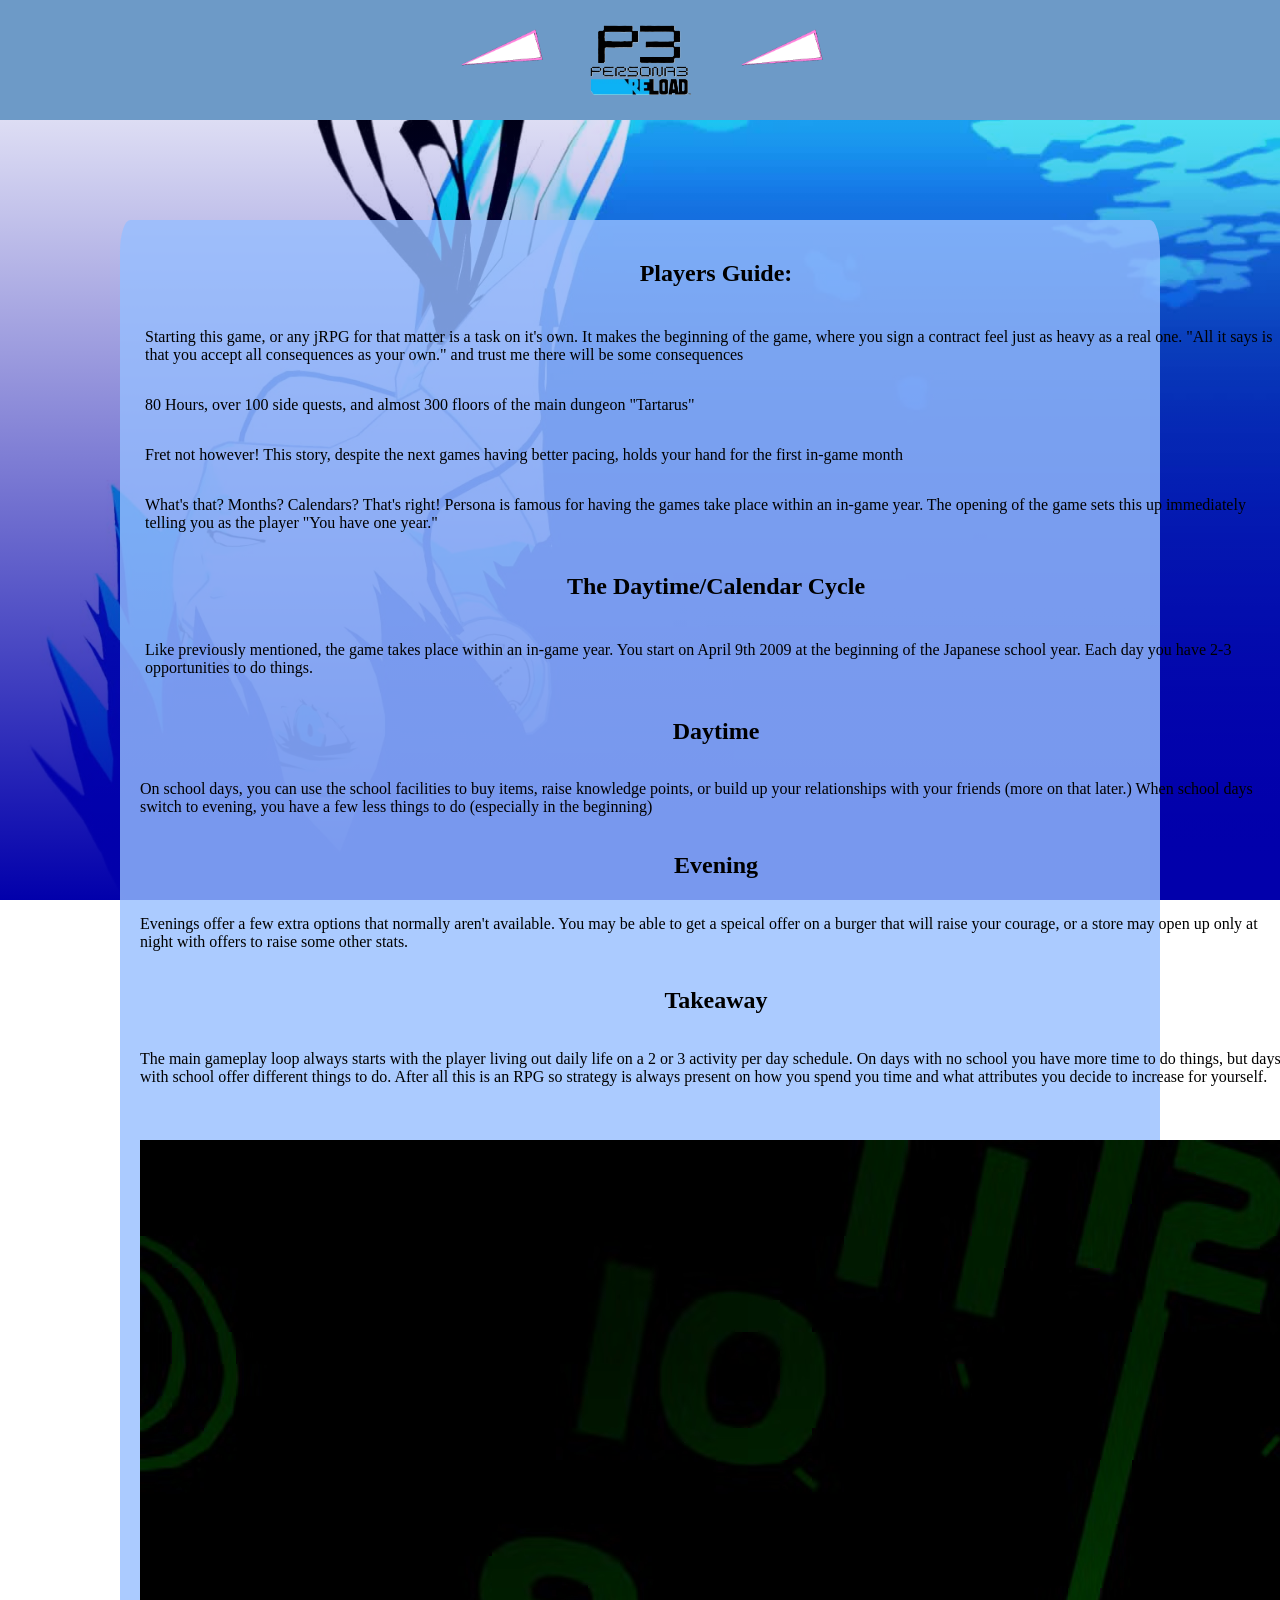
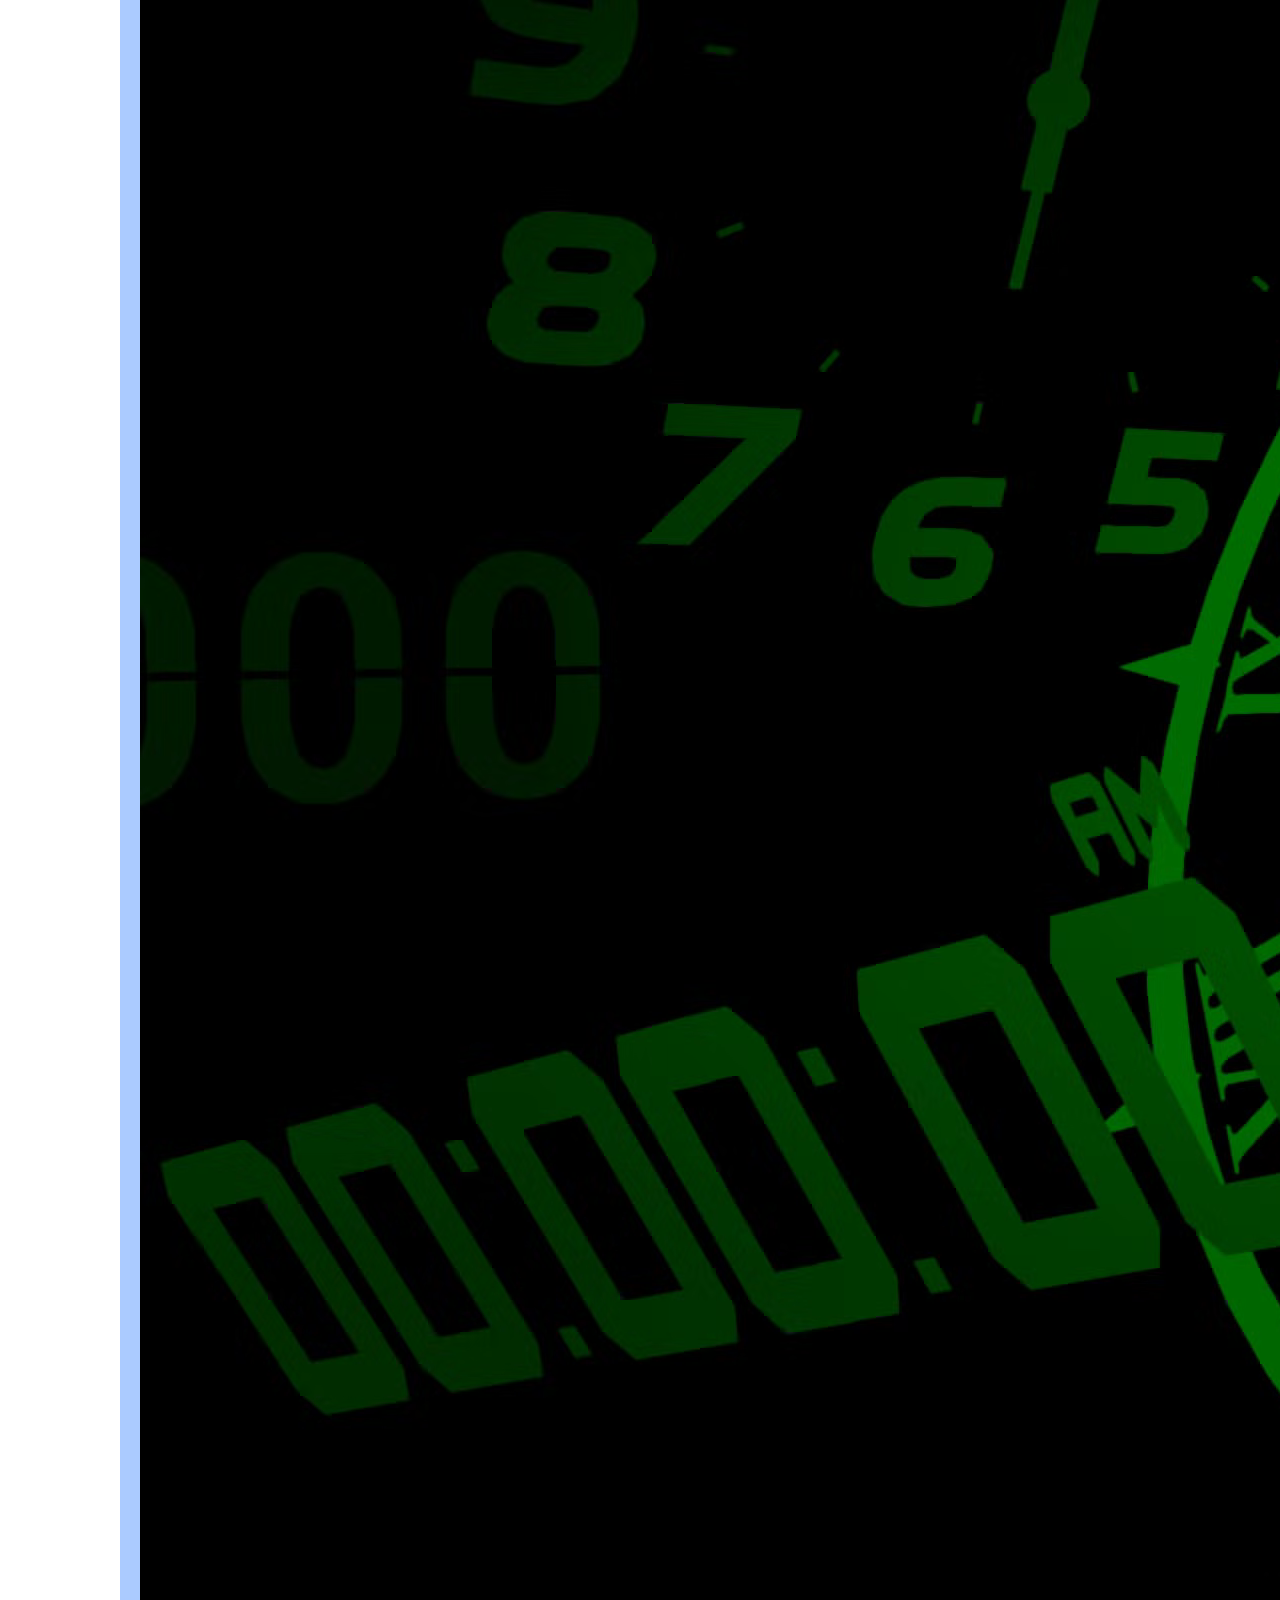
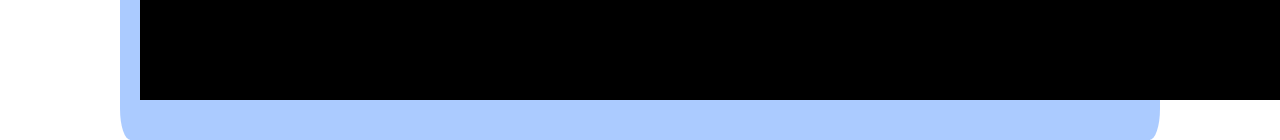
==== guide.html @ 648ddb0f "i did it wrong" ====
<!DOCTYPE html>
<html lang="en">

<head>
    <meta charset="UTF-8">
    <meta name="viewport" content="width=device-width, initial-scale=1.0">
    <link rel="stylesheet" href="style.css">
    <title>History of Persona!</title>
</head>
 
<body class="guide">

     <div class="history-bar">
        <a href="history.html">
            <div class="History">
                <img src="images/p3back.png">
            </div>
        </a>
        <div class="Logo">
            <img src="images/p3rIcon.png">
        </div>

        <a href="home.html">
            <div class="Guide">
                <img src="images/p3guide.png">
            </div>
        </a>
    </div>

    <div class="main-page-container-guide">
        <div class="main-page-ht">
            <h2>Players Guide:</h2>
        </div>
        <div class="main-page-mt">
            <p>Starting this game, or any jRPG for that matter is a task on it's own. It makes the beginning of the
                game, where you sign a contract feel just as heavy as a real one. "All it says is that you accept all
                consequences as your own." and trust me there will be some consequences</p>
            <p>80 Hours, over 100 side quests, and almost 300 floors of the main dungeon "Tartarus"</p>
            <p>Fret not however! This story, despite the next games having better pacing, holds your hand for the first
                in-game month</p>
            <p>What's that? Months? Calendars? That's right! Persona is famous for having the games take place within an
                in-game year. The opening of the game sets this up immediately telling you as the player "You have one
                year." </p>
        </div>
        <div class="main-page-ht">
            <h2>The Daytime/Calendar Cycle</h2>
        </div>
        <div class="main-page-mt">
            <p>Like previously mentioned, the game takes place within an in-game year. You start on April 9th 2009 at
                the beginning of the Japanese school year. Each day you have 2-3 opportunities to do things. </p>
        </div>
        <div class="main-page-ht">
            <h2>Daytime</h2>
        </div>
        <p>On school days, you can use the school facilities to buy items, raise knowledge points, or build up your
            relationships with your friends (more on that later.) When school days switch to evening, you have a few
            less things to do (especially in the beginning) </p>
        <div class="main-page-ht">
            <h2>Evening</h2>
        </div>
        <p>Evenings offer a few extra options that normally aren't available. You may be able to get a speical offer on
            a burger that will raise your courage, or a store may open up only at night with offers to raise some other
            stats.</p>

        <div class="main-page-ht">
            <h2>Takeaway</h2>
        </div>
        <p>The main gameplay loop always starts with the player living out daily life on a 2 or 3 activity per day
            schedule. On days with no school you have more time to do things, but days with school offer different
            things to do. After all this is an RPG so strategy is always present on how you spend you time and what
            attributes you decide to increase for yourself.</p>
        <a href="darkhour.html">
            <div class="darkhour-img"><img
                    src="images/clock-striking-midnight-to-initiate-the-dark-hour-in-persona-3-reload.png"></div>

        </a>
    </div>



</body>

</html>
---- style.css ----
Body {
    background-image: linear-gradient(to bottom, rgba(2, 0, 171, 0), rgba(2, 0, 171, 1)), url(images/p3rBackground.jpg);
    background-attachment: fixed;
    min-height: 100vh;
    width: 100%;
    background-repeat: no-repeat;
    background-size: cover;
    margin: 0;
}

.main-page-container {
    display: flex;
    flex-direction: column;
    flex-wrap: wrap;
    background: rgba(2, 0, 171, 0.7);
    border-radius: 1%;
    color: white;
    margin: 100px auto 0;
    width: min(90vw, 1000px);
    max-width: 1000px;
    padding: 20px;
    height: auto;
}

.main-page-ht {
    display: flex;
    flex-direction: column;
    align-items: center;
    justify-content: center;

}

.main-page-mt {
    display: flex;
    flex-direction: column;
    margin: 5px;
    justify-content: center;
}

.nav-bar {
    display: flex;
    flex-wrap: wrap;
    position: sticky;
    top: 0;
    background: rgb(109, 154, 199);
    min-height: 100px;
    padding: 10px 20px;
    width: 100%;
    justify-content: center;
    gap: 20px;
    align-items: center;
    box-sizing: border-box;
}

.Logo,
.History,
.Guide {
    display: flex;
    align-items: center;
    justify-content: center;
    width: 120px;
    height: 100px;
    margin: 0;
}

.Logo img,
.History img,
.Guide img {
    max-width: 100%;
    max-height: 100%;
    object-fit: contain;
}

.characters {
    display: flex;

}

.footer {
    display: flex;
    background-color: rgb(2, 0, 171);
    width: 100%;
    justify-content: end;
    height: 50px;
}

.footerContent {
    margin-right: 30px;
}


/* THIS PART IS GOING TO BE THE CHARACTER PAGES */

.characters-slideshow {
    margin: 20px auto;
    width: min(90vw, 1000px);
    height: min(60vw, 520px);
    min-height: 360px;
    display: flex;
    align-items: center;
    justify-content: flex-start; /* Keeps text to the side like P3 UI */
    border: 3px solid white;
    background-size: cover;
    background-position: center;
    transition: background-image 0.5s ease-in-out; /* Smooth transition */
    position: relative;
}

.char-info-box {
    background: rgba(0, 0, 0, 0.65); /* Dark semi-transparent box */
    color: white;
    padding: 20px;
    margin-left: 20px;
    width: min(90vw, 700px);
    max-width: 700px;
    border-left: 5px solid #00d4ff; /* Persona 3 blue accent */
}

.controls {
    margin-top: 20px;
    display: flex;
    flex-wrap: wrap;
    gap: 10px;
}

.controls button {
    background: white;
    border: none;
    padding: 10px;
    font-weight: bold;
    cursor: pointer;
    margin-right: 10px;
}

.controls button:hover {
    background: #00d4ff;
    color: white;
}

/* EVERYTHING BELOW THIS IS GOING TO BE HISTORY */

Body.history {
    background-image: linear-gradient(to bottom, rgba(2, 0, 171, .5), rgba(2, 0, 171, 1)), url(images/sociallinkP3R.jpg);
    background-attachment: fixed;
    min-height: 100vh;
    width: 100%;
    background-repeat: no-repeat;
    background-size: cover;
    margin: 0;
}

.history-bar,
.guide-bar,
.dh-bar {
    display: flex;
    position: sticky;
    top: 0;
    background: rgb(109, 154, 199);
    min-height: 100px;
    padding: 10px 20px;
    width: 100%;
    justify-content: center;
    gap: 20px;
    align-items: center;
    box-sizing: border-box;
}

.main-page-container-history,
.main-page-container-guide,
.main-page-container-dh {
    display: flex;
    flex-direction: column;
    flex-wrap: wrap;
    border-radius: 1%;
    margin: 100px auto 0;
    width: min(90vw, 1000px);
    max-width: 1000px;
    padding: 20px;
    height: auto;
}

.main-page-container-history {
    background: rgba(255, 255, 255, 0.7);
    color: black;
}

.main-page-container-guide {
    background: rgba(151, 191, 255, 0.8);
    color: black;
}

.main-page-container-dh {
    background: rgba(38, 106, 65, 0.8);
    color: white;
}

.darkhour-img {
    display: flex;
    height: auto;
    margin: 20px auto;
    max-width: 90vw;
}

.logo-dh {
    display: flex;
    align-self: center;
    width: 150px;
    height: 100px;
    justify-content: center;
}

Body.darkhour {
    background-image: linear-gradient(to bottom, rgba(38,106,65,.8), rgba(28, 50, 37, .8)), url(images/darkhourbg.png);
    background-attachment: fixed;
    min-height: 100vh;
    width: 100%;
    background-repeat: no-repeat;
    background-size: cover;
    margin: 0;
}
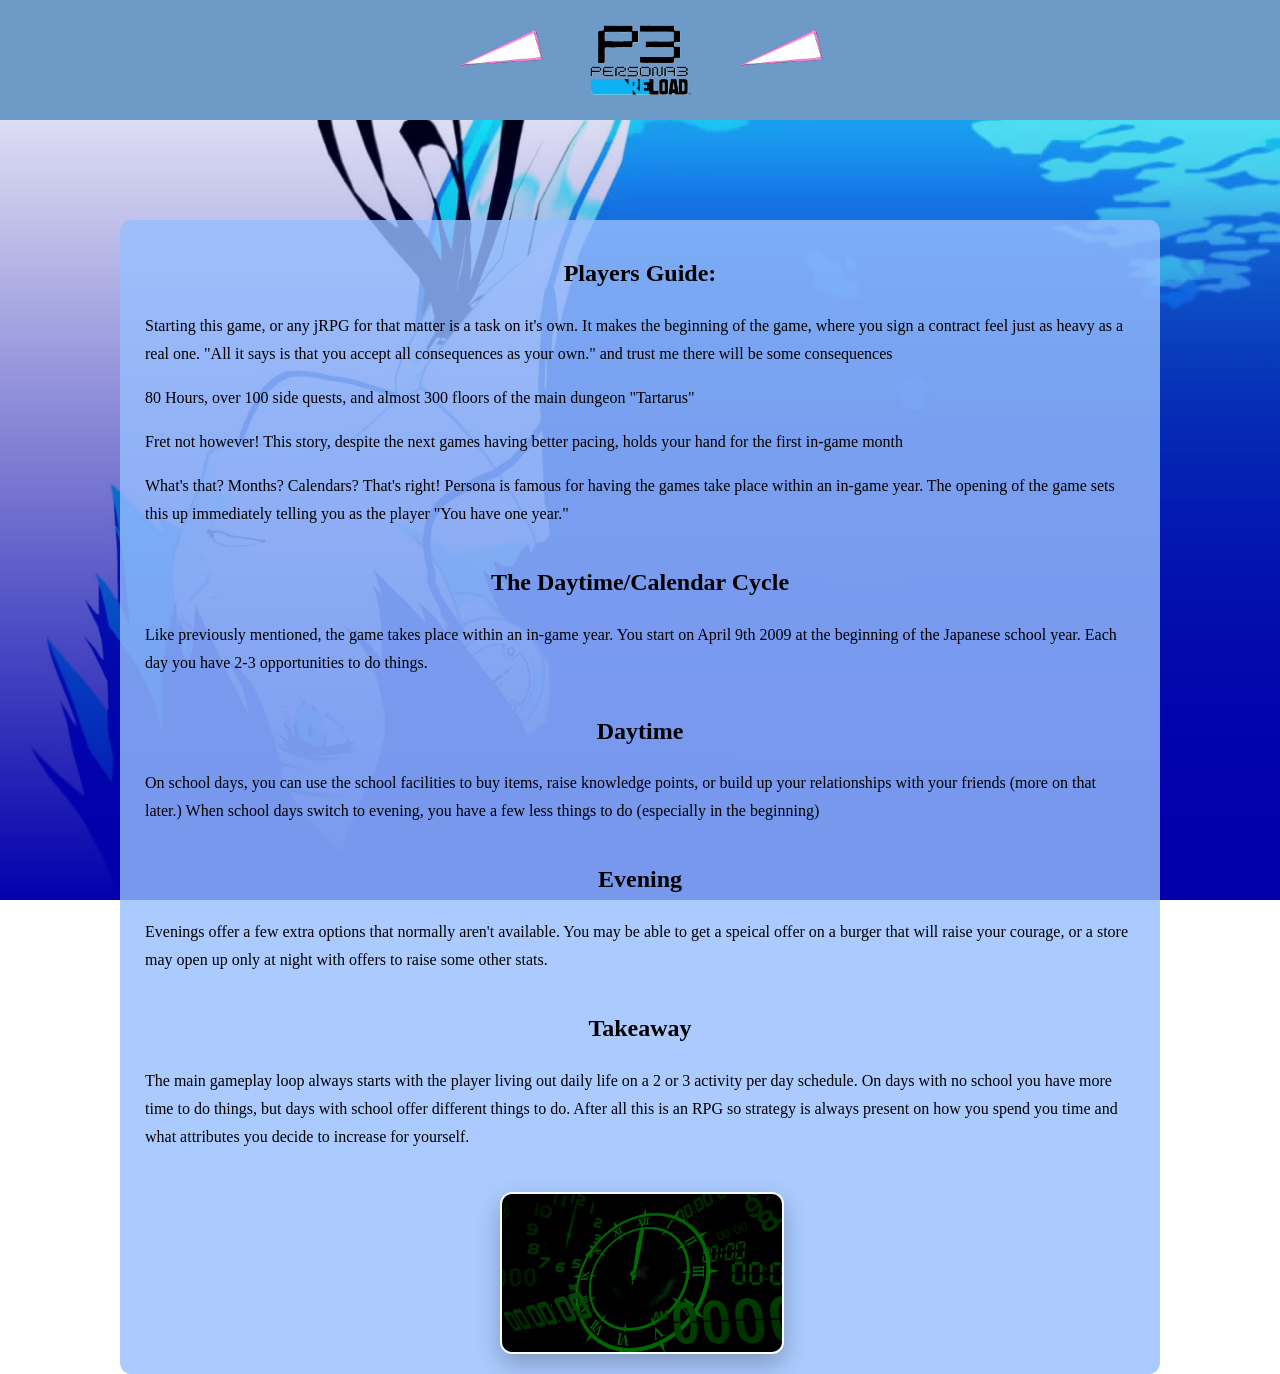
==== commit 86848be3: "fixed the darkhour pages and guide formatting" ====
--- a/guide.html
+++ b/guide.html
@@ -10,7 +10,7 @@
  
 <body class="guide">
 
-     <div class="history-bar">
+     <div class="guide-bar">
         <a href="history.html">
             <div class="History">
                 <img src="images/p3back.png">
@@ -52,27 +52,33 @@
         <div class="main-page-ht">
             <h2>Daytime</h2>
         </div>
-        <p>On school days, you can use the school facilities to buy items, raise knowledge points, or build up your
-            relationships with your friends (more on that later.) When school days switch to evening, you have a few
-            less things to do (especially in the beginning) </p>
+        <div class="main-page-mt">
+            <p>On school days, you can use the school facilities to buy items, raise knowledge points, or build up your
+                relationships with your friends (more on that later.) When school days switch to evening, you have a few
+                less things to do (especially in the beginning) </p>
+        </div>
         <div class="main-page-ht">
             <h2>Evening</h2>
         </div>
-        <p>Evenings offer a few extra options that normally aren't available. You may be able to get a speical offer on
-            a burger that will raise your courage, or a store may open up only at night with offers to raise some other
-            stats.</p>
+        <div class="main-page-mt">
+            <p>Evenings offer a few extra options that normally aren't available. You may be able to get a speical offer on
+                a burger that will raise your courage, or a store may open up only at night with offers to raise some other
+                stats.</p>
+        </div>
 
         <div class="main-page-ht">
             <h2>Takeaway</h2>
         </div>
-        <p>The main gameplay loop always starts with the player living out daily life on a 2 or 3 activity per day
-            schedule. On days with no school you have more time to do things, but days with school offer different
-            things to do. After all this is an RPG so strategy is always present on how you spend you time and what
-            attributes you decide to increase for yourself.</p>
-        <a href="darkhour.html">
-            <div class="darkhour-img"><img
-                    src="images/clock-striking-midnight-to-initiate-the-dark-hour-in-persona-3-reload.png"></div>
-
+        <div class="main-page-mt">
+            <p>The main gameplay loop always starts with the player living out daily life on a 2 or 3 activity per day
+                schedule. On days with no school you have more time to do things, but days with school offer different
+                things to do. After all this is an RPG so strategy is always present on how you spend you time and what
+                attributes you decide to increase for yourself.</p>
+        </div>
+        <a href="darkhour.html" class="darkhour-link">
+            <div class="darkhour-img">
+                <img src="images/clock-striking-midnight-to-initiate-the-dark-hour-in-persona-3-reload.png" alt="Go to Dark Hour page">
+            </div>
         </a>
     </div>
 
--- a/style.css
+++ b/style.css
@@ -98,22 +98,26 @@
     min-height: 360px;
     display: flex;
     align-items: center;
-    justify-content: flex-start; /* Keeps text to the side like P3 UI */
+    justify-content: flex-start;
+    /* Keeps text to the side like P3 UI */
     border: 3px solid white;
     background-size: cover;
     background-position: center;
-    transition: background-image 0.5s ease-in-out; /* Smooth transition */
+    transition: background-image 0.5s ease-in-out;
+    /* Smooth transition */
     position: relative;
 }
 
 .char-info-box {
-    background: rgba(0, 0, 0, 0.65); /* Dark semi-transparent box */
+    background: rgba(0, 0, 0, 0.65);
+    /* Dark semi-transparent box */
     color: white;
     padding: 20px;
     margin-left: 20px;
     width: min(90vw, 700px);
     max-width: 700px;
-    border-left: 5px solid #00d4ff; /* Persona 3 blue accent */
+    border-left: 5px solid #00d4ff;
+    /* Persona 3 blue accent */
 }
 
 .controls {
@@ -169,6 +173,8 @@
 .main-page-container-guide,
 .main-page-container-dh {
     display: flex;
+    background-color: RGBA(38, 106, 65, 0.8);
+    color: #FFFFFF;
     flex-direction: column;
     flex-wrap: wrap;
     border-radius: 1%;
@@ -189,16 +195,38 @@
     color: black;
 }
 
-.main-page-container-dh {
-    background: rgba(38, 106, 65, 0.8);
-    color: white;
+.main-page-container-guide p,
+.main-page-container-history p,
+.main-page-container-dh p {
+    line-height: 1.75;
+    margin: 0 0 1rem;
+    max-width: 100%;
+    word-wrap: break-word;
+}
+
+.darkhour-link {
+    display: block;
+    width: min(280px, 90vw);
+    margin: 20px auto 0;
+    text-decoration: none;
 }
 
 .darkhour-img {
-    display: flex;
-    height: auto;
-    margin: 20px auto;
-    max-width: 90vw;
+    display: block;
+    width: 100%;
+    height: auto;
+    overflow: hidden;
+    border-radius: 12px;
+    border: 2px solid rgba(255, 255, 255, 0.9);
+    box-shadow: 0 10px 24px rgba(0, 0, 0, 0.25);
+}
+
+.darkhour-img img {
+    width: 100%;
+    height: auto;
+    display: block;
+    object-fit: cover;
+    cursor: pointer;
 }
 
 .logo-dh {
@@ -210,12 +238,11 @@
 }
 
 Body.darkhour {
-    background-image: linear-gradient(to bottom, rgba(38,106,65,.8), rgba(28, 50, 37, .8)), url(images/darkhourbg.png);
+    background-image: linear-gradient(to bottom, rgba(38, 106, 65, .8), rgba(28, 50, 37, .8)), url(images/darkhourbg.png);
     background-attachment: fixed;
     min-height: 100vh;
     width: 100%;
     background-repeat: no-repeat;
     background-size: cover;
     margin: 0;
-}
-
+}
